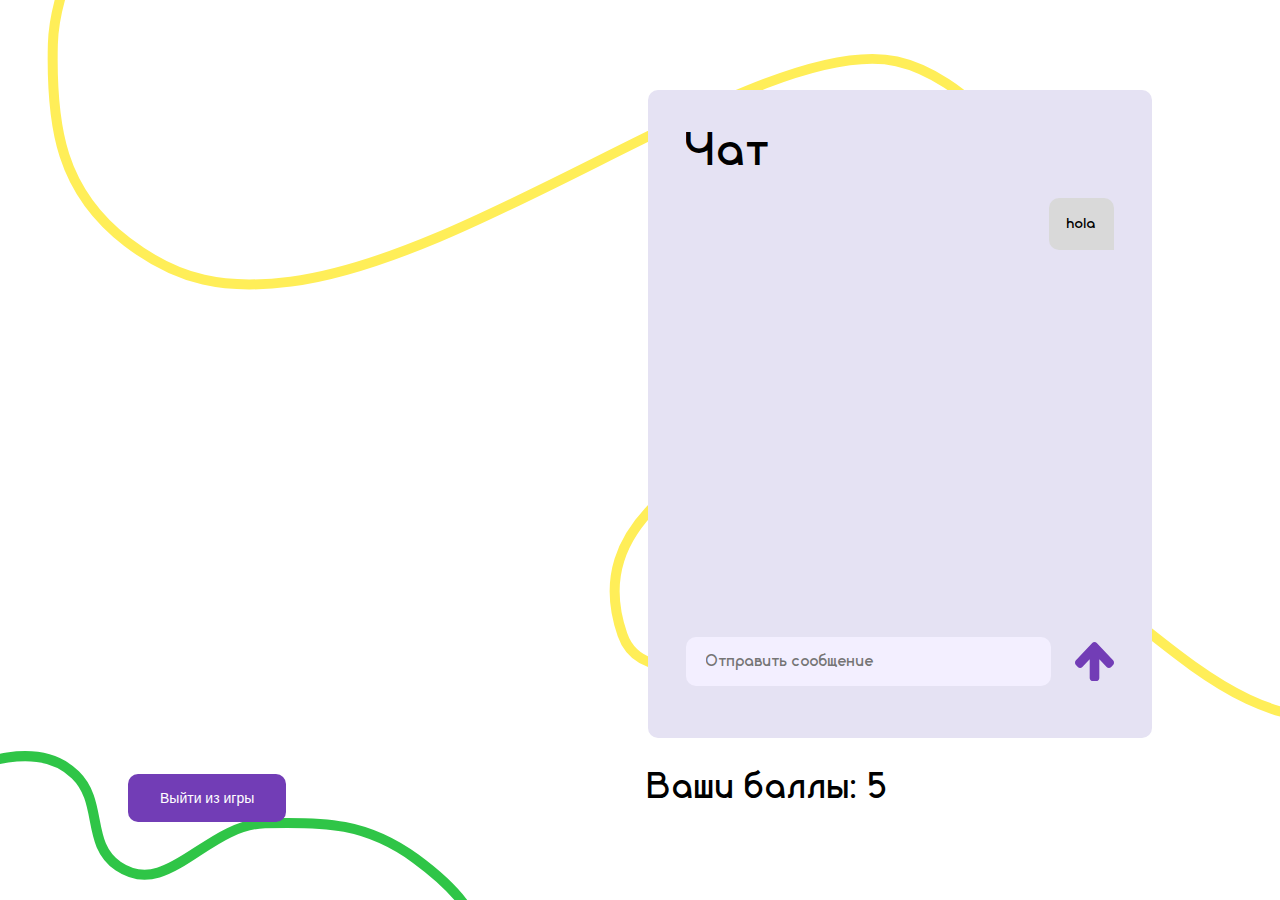
==== gameField.html @ 0a79d346 "Almost complete gameflow" ====
<html lang="en">
    <head>
        <meta charset="UTF-8" />
        <meta name="viewport" content="width=device-width, initial-scale=1.0" />
        <title>Концепт</title>
        <link rel="stylesheet" href="style.css" />
    </head>
    <body id="gamePage" class="">
        <div id="symbols"></div>
        <div id="chat">
            <div>
                <h1>Чат</h1>
                <div id="messages"><p class="my">hola</p></div>
            </div>
            <form>
                <input
                    type="text"
                    id="messageInput"
                    placeholder="Отправить сообщение" />
                <button id="sendButton">
                    <img src="images/send.svg" alt="send" />
                </button>
            </form>
        </div>
        <div id="exit">
            <button id="exitGame">Выйти из игры</button>
        </div>
        <div id="score">
            <p>Ваши баллы: 5</p>
        </div>
        <script src="scripts/gameFlow.js"></script>
    </body>
</html>
---- style.css ----
@font-face {
    font-family: 'MakiSans'; 
    src: url('fonts/Maki Sans.ttf') format('truetype');
}

@font-face {
    font-family: 'Mikar';
    src: url('fonts/Mikar.ttf') format('truetype');
}

@font-face {
    font-family: 'Cruinn';
    src: url('fonts/Cruinn.ttf') format('truetype');
}

@import url('https://fonts.googleapis.com/css2?family=Inter:wght@100..900&display=swap');
@import url('https://fonts.googleapis.com/css2?family=Montserrat:ital,wght@0,100..900;1,100..900&display=swap');

html, body {
    margin: 0;
    height: 100%;
    box-sizing: border-box;
}

body {
    padding: 12vh 4vw;
}

body#index {
    background-image: url('images/index-background.svg');
    display: flex;
    flex-direction: column;
    justify-content: center;
    align-items: center;
}

h1 {
    font-family: 'MakiSans', sans-serif;
    font-size: 150px;
    font-weight: 500;
    margin-top: 0;
}

#index button {
    font-family: 'Mikar', sans-serif;
    font-size: 64px;
    border-style: hidden;
    background-color: #E5E2F3;
    border-radius: 10px;
    padding: 20px 60px;
}

#index .buttons {
    display: flex;
    justify-content: space-around;
    gap: 5vw;
}

body#enter {
    background-image: url('images/enter-background.svg');
    display: flex;
}

#enter h1 {
    font-size: 64px;
}

button#back {
    background-color: transparent;
    border: none;
    height: fit-content;
    margin-right: 48px;
}

#enter form {
    margin-right: 10vw;
}

#enter form > div {
    display: flex;
    flex-direction: column;
}

#enter form label {
    font-family: 'Cruinn', sans-serif;
    font-weight: 600;
    font-size: 24px;
}

#enter form input {
    font-family: 'Inter', sans-serif;
    font-size: 16px;
    width: 340px;
    padding: 20px;
    border: none;
    background-color: #F3EFFF;
    border-radius: 4px;
    margin-bottom: 20px;
}

#enter form button {
    padding: 16px 32px;
    width: min-content;
    border: none;
    border-radius: 10px;
    color: #ffffff;
    background-color: #723DB6;
    font-family: 'Inter', sans-serif;
    font-size: 14px;
    margin-top: 20px;
}

body#rules, body#games {
    background-image: url('images/rules-background.svg');
    display: flex;
}

#rules h1 {
    font-size: 64px;
}

#rules p {
    font-family: 'Mikar', sans-serif;
    font-size: 36px;
    background-color: #E5E2F3;
    padding: 48px;
    margin-right: 96px;
}

#games h1 {
    font-size: 64px;
}

#games button {
    padding: 16px 32px;
    width: fit-content;
    border: none;
    border-radius: 10px;
    color: #ffffff;
    background-color: #723DB6;
    font-family: 'Inter', sans-serif;
    font-size: 14px;
    margin-top: 20px;
}

body#games {
    flex-direction: column;
    align-items: stretch;
}

#games header {
    display: flex;
    justify-content: space-between;
}

#games main {
    display: flex;
    flex-direction: column;
    gap: 5vh;
}

.game {
    background-color: #E5E2F3;
    padding: 16px 48px;
    border-radius: 10px;
    font-family: 'Cruinn', sans-serif;
}

.game .data {
    display: flex;
    justify-content: space-around;
}

.game button {
    padding: 16px 32px;
    margin-left: 32px;
}

button#logout {
    background-color: #4E4343;
}

body#createGame {
    background-image: url('images/rules-background.svg');
}

#createGame h1{
    font-size: 64px;
}

#createGame header {
    display: flex;
}

#createGame main {
    background-color: #E5E2F3;
    padding: 5vh 5vw;
    border-radius: 10px;
    margin: 0 5vw;
}

#createGame form {
    display: flex;
}

#createGame form > div, #createGame form > div > div {
    display: flex;
    flex-direction: column;
}

#createGame form > div {
    width: 50%;
}

#createGame form label {
    font-family: 'Cruinn', sans-serif;
    font-size: 24px;
    margin-bottom: 8px;
}

#createGame form input, #createGame form select {
    font-family: 'Montserrat', sans-serif;
    font-size: 16px;
    padding: 14px;
    border-radius: 4px;
    border: none;
    background-color: #F3EFFF;
    width: 70%;
    margin-bottom: 4vh;
}

#createGame form button {
    padding: 16px 32px;
    width: fit-content;
    border: none;
    border-radius: 10px;
    color: #ffffff;
    background-color: #723DB6;
    font-family: 'Inter', sans-serif;
    font-size: 14px;
    margin-top: 20px;
}

body#gamePage {
    background-image: url('images/rules-background.svg');
    display: grid;
    grid-template-columns: 1fr 1fr;
    grid-template-rows: 90% auto;
    gap: 1rem;
    height: 100vh;
    box-sizing: border-box;
    padding: 10vh 10vw;
}

#gamePage #symbols {
    display: grid;
    grid-template-columns: repeat(2, 1fr);
    grid-auto-rows: min-content;
    gap: 5vh;
    column-gap: 5vh;
    row-gap: 5vh;
    width: fit-content;
    align-items: start;
    overflow-y: scroll;
}

#gamePage #symbols img {
    width: 12vw;
    height: auto;
    align-self: start;
}

#gamePage #exit {
    display: flex;
    align-items: center;
}

#gamePage #exitGame, #gamePage #putLabel, #gamePage #beginRound {
    padding: 16px 32px;
    width: fit-content;
    border: none;
    border-radius: 10px;
    color: #ffffff;
    background-color: #723DB6;
    font-family: 'Inter', sans-serif;
    font-size: 14px;
    margin-top: 20px;
}

#gamePage #putLabel {
    margin-left: 3vw;
}

#gamePage #score {
    display: flex;
    align-items: center;
    justify-content: space-between;
}

#gamePage #beginRound {
    margin: 0;
}

#gamePage #score p { 
    font-family: 'Cruinn', sans-serif;
    font-size: 36px;
    margin: 0;
}

#gamePage #chat {
    background-color: #E5E2F3;
    border-radius: 10px;
    padding: 4vh 3vw;
    display: flex;
    flex-direction: column;
    justify-content: space-between;
}

#gamePage #chat > div:first-child {
    overflow-y: auto;
    position: relative;
} 

#gamePage #chat h1 {
    font-family: 'Cruinn', sans-serif;
    font-size: 48px;
    margin-bottom: 0;
    position: absolute;
    top: 0;
    left: 0;
    background-color: #E5E2F3;
    width: 100%;
}

#gamePage #chat form {
    display: flex;
    align-items: center;
    margin-top: 4vh;
}

#gamePage #chat form input {
    color: #75727A;
    font-family: 'Cruinn', sans-serif;
    font-size: 16px;
    background-color: #F3EFFF;
    border: none;
    padding: 16px 20px;
    border-radius: 10px;
    margin-right: 24px;
    flex: 1;
}

#gamePage #chat form button {
    background: none;
    border: none;
    padding: 0;
}

#gamePage #messages {
    display: flex;
    flex-direction: column;
    gap: 16px;
    flex: 1;
    max-height: 100%;
    overflow-y: scroll;
}

#gamePage #messages p {
    font-family: 'Cruinn', sans-serif;
    font-size: 15px;
    background-color: #D9D9D9;
    width: fit-content;
    padding: 18px;
    border-radius: 10px 10px 10px 0;
    margin: 0;
}

#gamePage #messages p.my {
    align-self: flex-end;
    border-radius: 10px 10px 0 10px;
}

#gamePage #messages p:first-of-type {
    margin-top: 72px;
}

#symbolsPage {
    background-image: url('images/rules-background.svg');
    display: flex;
}

#symbolsPage div {
    width: 100%;
    display: grid;
    grid-template-columns: repeat(4, 1fr);
    justify-items: stretch;
    row-gap: 4vh;
    overflow-y: auto;
}

#symbolsPage div button{
    background-color: transparent;
    padding: 0;
    border: none;
}

#symbolsPage div img {
    width: 15vw;
    border-radius: 10px;
}

#gamePage #overlay {
    position: fixed;
    top: 0;
    left: 0;
    width: 100%;
    height: 100%;
    background-color: rgba(0, 0, 0, 0.5);
    display: flex;
    justify-content: center;
    align-items: start;
    z-index: 1000;
}

#gamePage #overlayMessage {
    margin-top: 10%;
    background-color: #fff;
    padding: 20px;
    border-radius: 30px;
    box-shadow: 0 4px 6px rgba(0, 0, 0, 0.1);
    text-align: center;
    width: 27vw;
    height: 39vh;
    background-image: url('images/banner.svg');
    background-repeat: no-repeat;
    background-size: cover; /* or 'contain' based on your need */
    background-position: center;
}

#gamePage #overlayMessage p {
    font-size: 56px;
    font-family: 'Cruinn', sans-serif;
}

#gamePage #overlayMessage button {
    padding: 16px 32px;
    width: fit-content;
    border: none;
    border-radius: 10px;
    color: #ffffff;
    background-color: #723DB6;
    font-family: 'Inter', sans-serif;
    font-size: 14px;
    margin-top: -10px;
}

#overlayMessage > img {
    height: 40%;
}

#overlayMessage.waiting p {
    margin-bottom: 0;
}
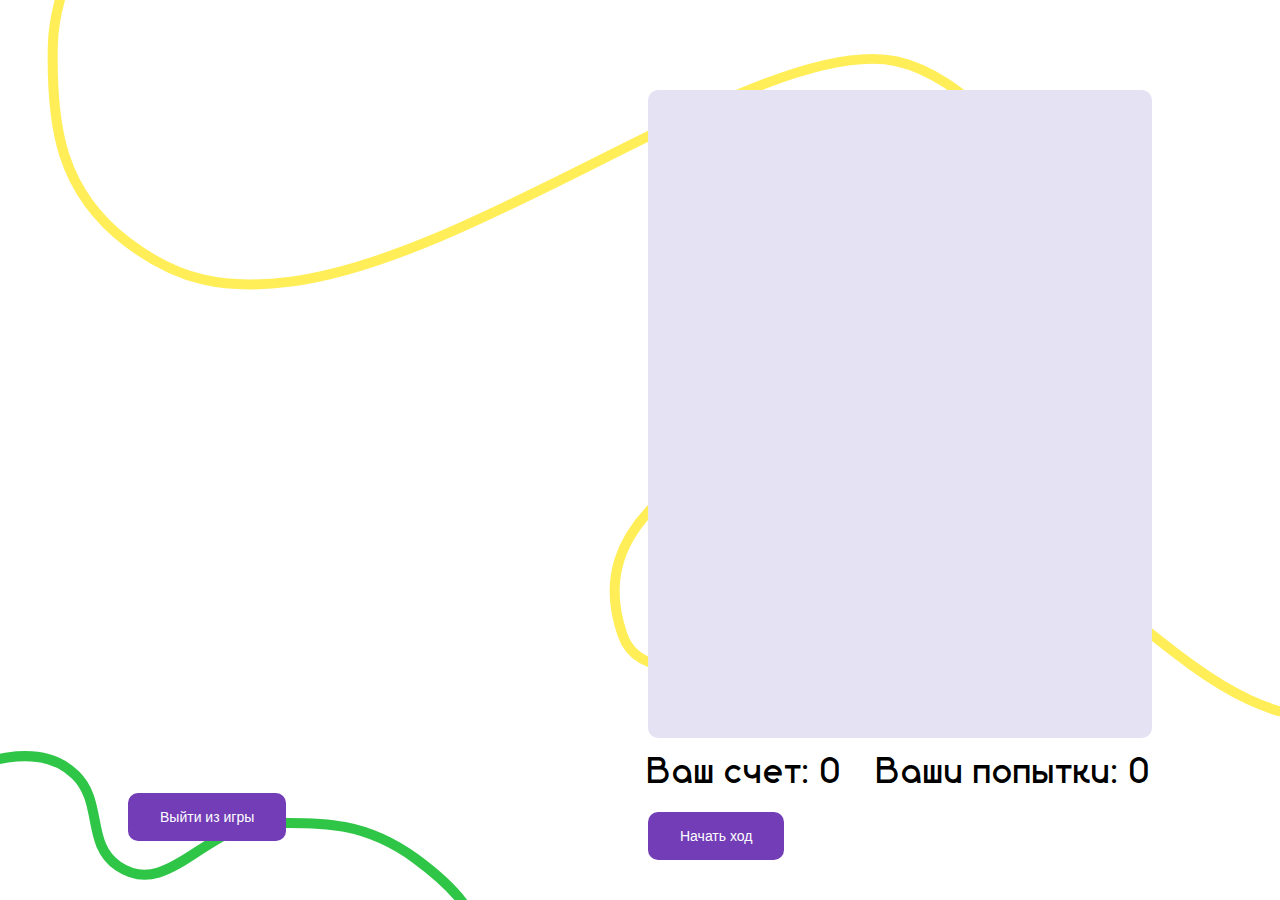
==== commit 8b1c1810: "Fix bugs" ====
--- a/gameField.html
+++ b/gameField.html
@@ -10,24 +10,20 @@
         <div id="chat">
             <div>
                 <h1>Чат</h1>
-                <div id="messages"><p class="my">hola</p></div>
+                <div id="messages"></div>
             </div>
-            <form>
-                <input
-                    type="text"
-                    id="messageInput"
-                    placeholder="Отправить сообщение" />
-                <button id="sendButton">
-                    <img src="images/send.svg" alt="send" />
-                </button>
-            </form>
         </div>
         <div id="exit">
             <button id="exitGame">Выйти из игры</button>
         </div>
-        <div id="score">
-            <p>Ваши баллы: 5</p>
+        <div id="info">
+            <div id="score">
+                <p>Ваш счет: 0</p>
+                <p>Ваши попытки: 0</p>
+            </div>
+            <div id="start">
+                <button id="startMove">Начать ход</button>
+            </div>
         </div>
-        <script src="scripts/gameFlow.js"></script>
     </body>
 </html>
--- a/style.css
+++ b/style.css
@@ -275,7 +275,7 @@
     align-items: center;
 }
 
-#gamePage #exitGame, #gamePage #putLabel, #gamePage #beginRound {
+#gamePage #exitGame, #gamePage #putLabel, #gamePage #beginRound, #gamePage #startMove {
     padding: 16px 32px;
     width: fit-content;
     border: none;
